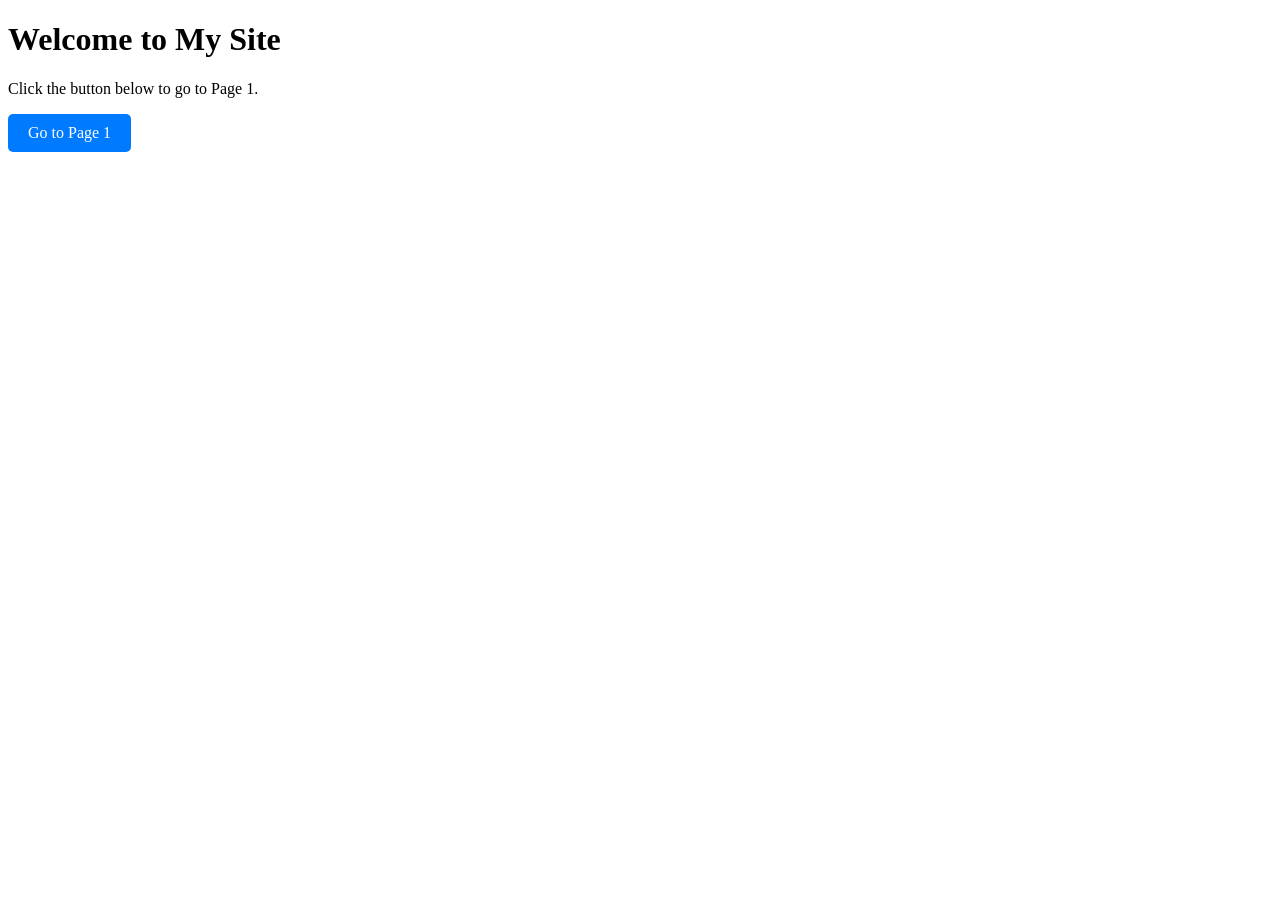
==== index.html @ 8ac1f88d "Create index.html" ====
<!DOCTYPE html>
<html lang="en">
<head>
    <meta charset="UTF-8">
    <meta name="viewport" content="width=device-width, initial-scale=1.0">
    <title>Home Page</title>
    <style>
        .button {
            display: inline-block;
            padding: 10px 20px;
            font-size: 16px;
            color: white;
            background-color: #007BFF;
            text-decoration: none;
            border-radius: 5px;
            transition: background-color 0.3s;
        }
        .button:hover {
            background-color: #0056b3;
        }
    </style>
</head>
<body>

    <h1>Welcome to My Site</h1>
    <p>Click the button below to go to Page 1.</p>

    <a href="page1.html" class="button">Go to Page 1</a>

</body>
</html>
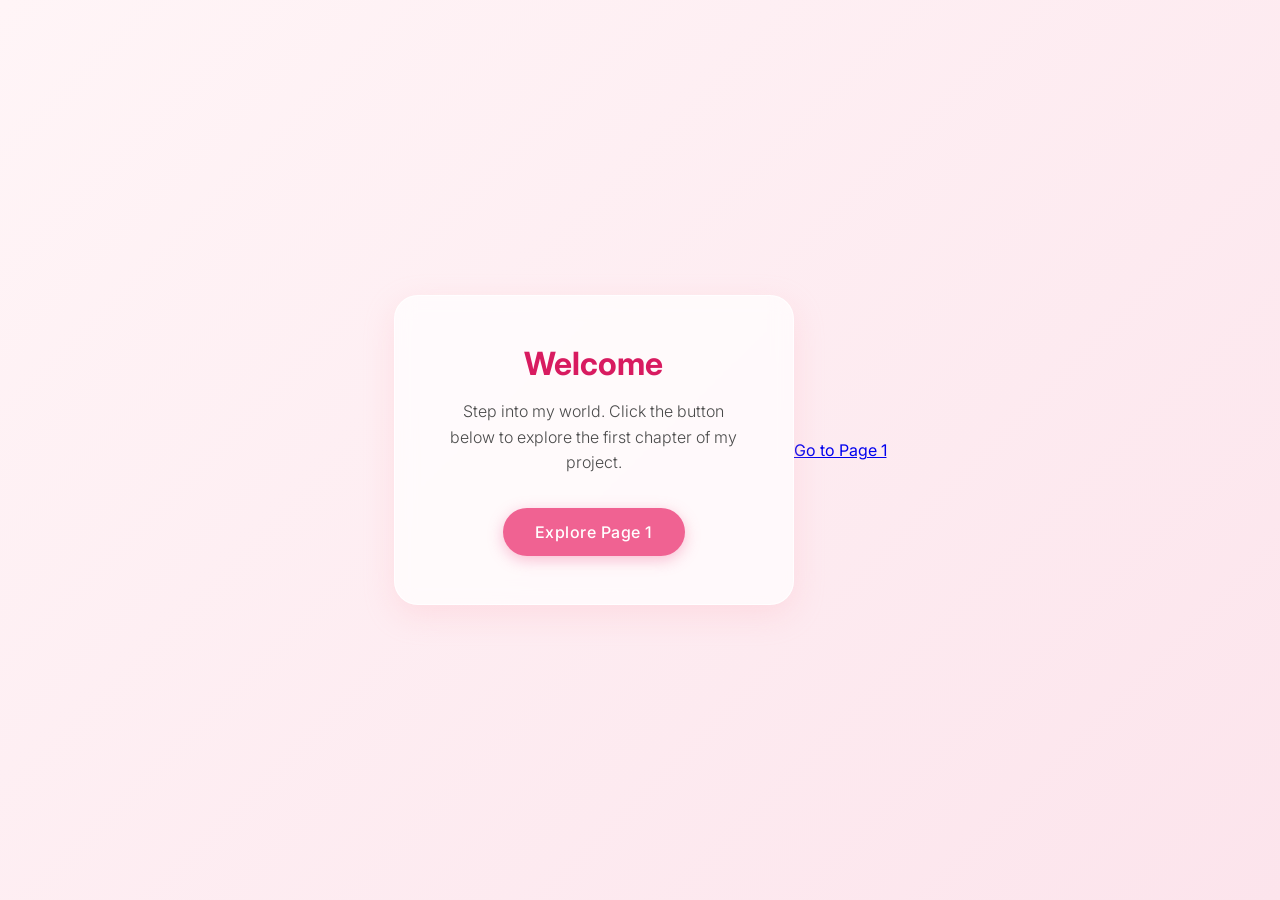
==== commit da491c67: "Update index.html" ====
--- a/index.html
+++ b/index.html
@@ -3,27 +3,87 @@
 <head>
     <meta charset="UTF-8">
     <meta name="viewport" content="width=device-width, initial-scale=1.0">
-    <title>Home Page</title>
+    <title>Welcome | My Site</title>
+    <link href="https://fonts.googleapis.com/css2?family=Inter:wght@300;500;700&display=swap" rel="stylesheet">
+    
     <style>
-        .button {
+        * {
+            margin: 0;
+            padding: 0;
+            box-sizing: border-box;
+        }
+
+        body {
+            font-family: 'Inter', sans-serif;
+            /* Pinkish-white gradient */
+            background: linear-gradient(135deg, #fff5f7 0%, #fce4ec 100%);
+            height: 100vh;
+            display: flex;
+            align-items: center;
+            justify-content: center;
+            color: #4a4a4a;
+        }
+
+        .container {
+            text-align: center;
+            background: rgba(255, 255, 255, 0.7);
+            padding: 3rem;
+            border-radius: 24px;
+            backdrop-filter: blur(10px); /* Glass effect */
+            box-shadow: 0 10px 30px rgba(255, 182, 193, 0.3);
+            max-width: 400px;
+            width: 90%;
+            border: 1px solid rgba(255, 255, 255, 0.8);
+        }
+
+        h1 {
+            font-size: 2rem;
+            margin-bottom: 1rem;
+            font-weight: 700;
+            color: #d81b60; /* Deep pink for contrast */
+        }
+
+        p {
+            font-weight: 300;
+            margin-bottom: 2rem;
+            line-height: 1.6;
+        }
+
+        .btn {
             display: inline-block;
-            padding: 10px 20px;
-            font-size: 16px;
+            text-decoration: none;
+            background-color: #f06292; /* Soft Pink */
             color: white;
-            background-color: #007BFF;
-            text-decoration: none;
-            border-radius: 5px;
-            transition: background-color 0.3s;
+            padding: 14px 32px;
+            border-radius: 50px;
+            font-weight: 500;
+            letter-spacing: 0.5px;
+            transition: all 0.3s ease;
+            box-shadow: 0 4px 15px rgba(240, 98, 146, 0.4);
         }
-        .button:hover {
-            background-color: #0056b3;
+
+        .btn:hover {
+            background-color: #ec407a;
+            transform: translateY(-2px);
+            box-shadow: 0 6px 20px rgba(240, 98, 146, 0.6);
+        }
+
+        .btn:active {
+            transform: translateY(0);
         }
     </style>
 </head>
 <body>
 
-    <h1>Welcome to My Site</h1>
-    <p>Click the button below to go to Page 1.</p>
+    <div class="container">
+        <h1>Welcome</h1>
+        <p>Step into my world. Click the button below to explore the first chapter of my project.</p>
+        
+        <a href="page1.html" class="btn">Explore Page 1</a>
+    </div>
+
+</body>
+</html>
 
     <a href="page1.html" class="button">Go to Page 1</a>
 
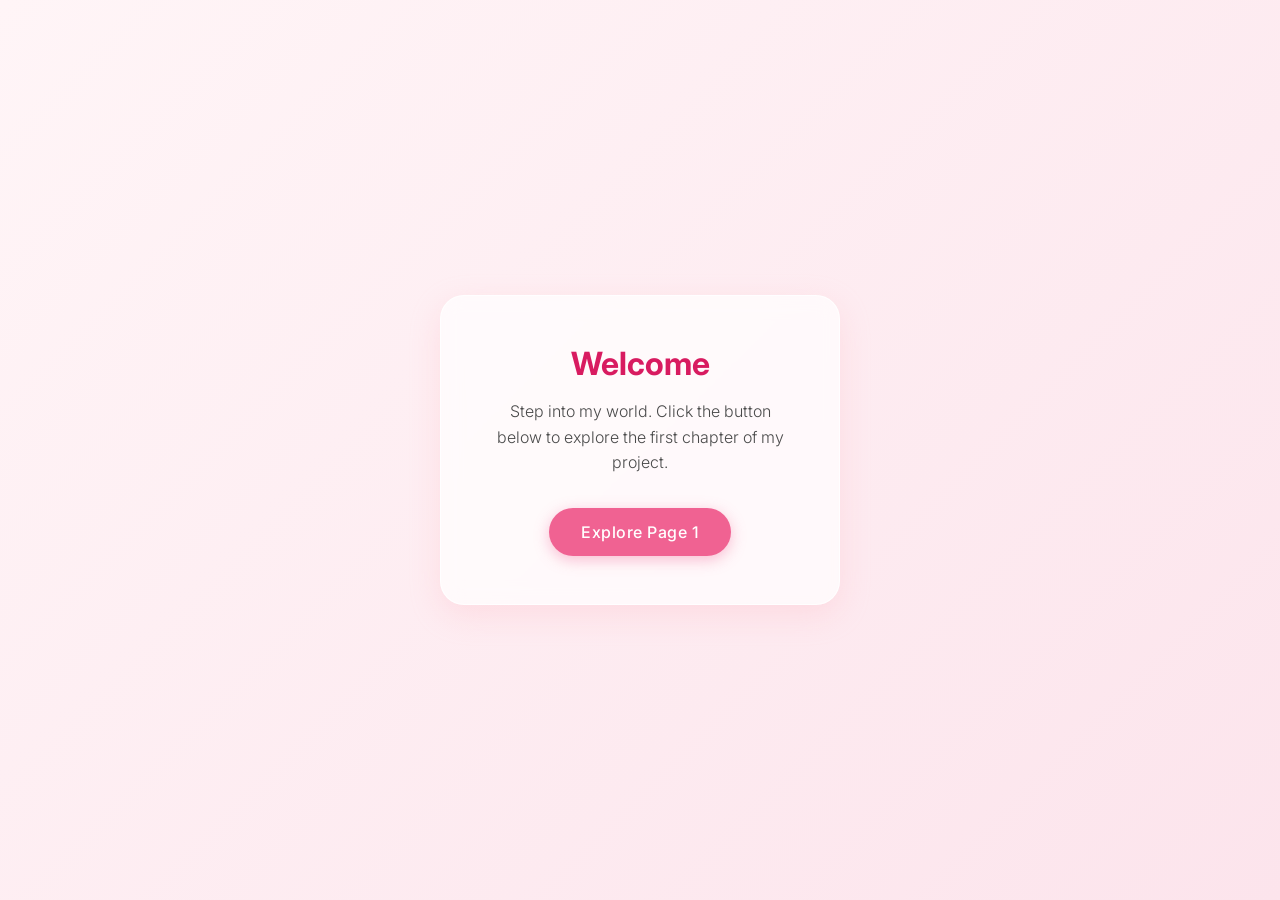
==== commit b040298a: "Update index.html" ====
--- a/index.html
+++ b/index.html
@@ -81,11 +81,3 @@
         
         <a href="page1.html" class="btn">Explore Page 1</a>
     </div>
-
-</body>
-</html>
-
-    <a href="page1.html" class="button">Go to Page 1</a>
-
-</body>
-</html>
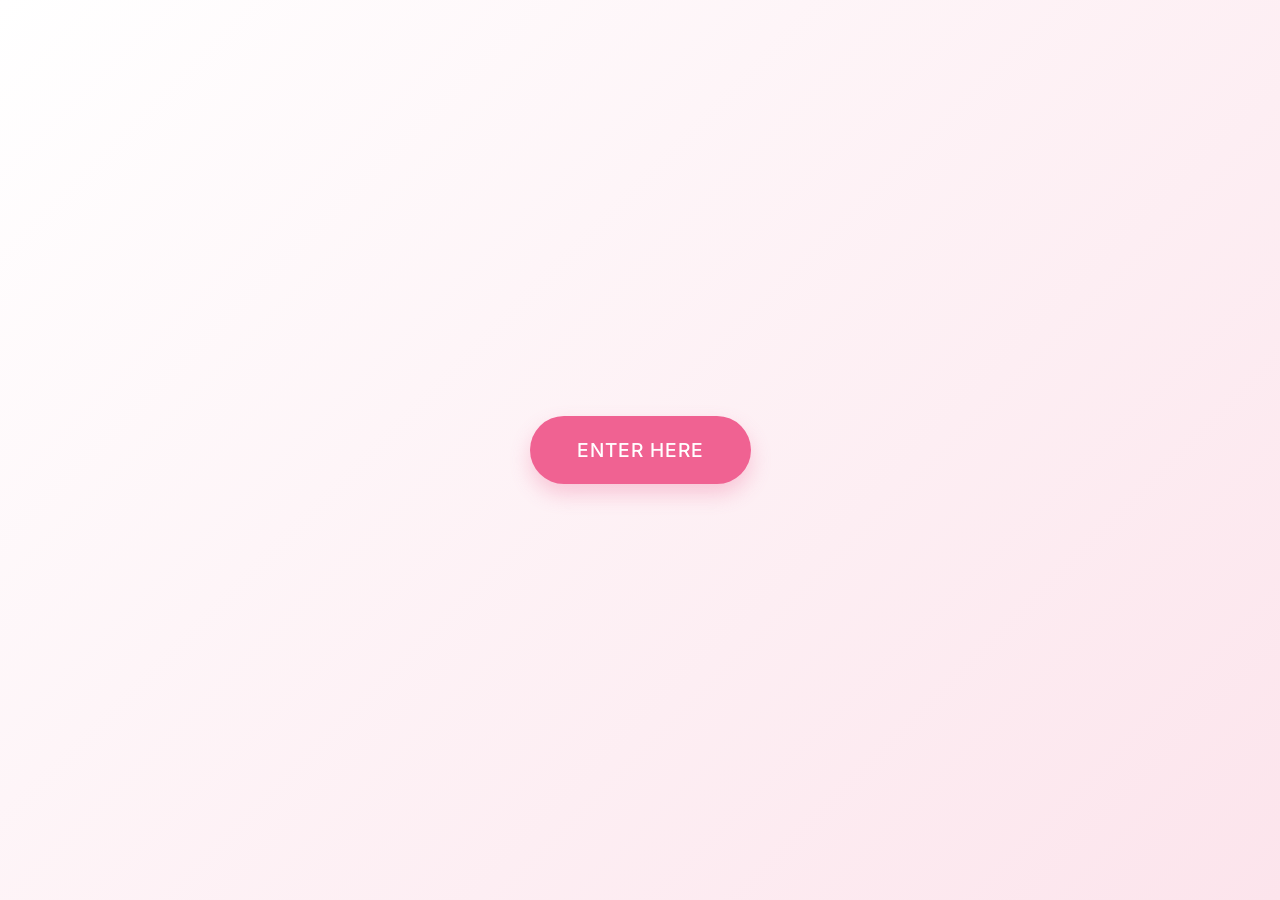
==== commit 53382028: "Update index.html" ====
--- a/index.html
+++ b/index.html
@@ -3,8 +3,8 @@
 <head>
     <meta charset="UTF-8">
     <meta name="viewport" content="width=device-width, initial-scale=1.0">
-    <title>Welcome | My Site</title>
-    <link href="https://fonts.googleapis.com/css2?family=Inter:wght@300;500;700&display=swap" rel="stylesheet">
+    <title>Enter Site</title>
+    <link href="https://fonts.googleapis.com/css2?family=Inter:wght@500&display=swap" rel="stylesheet">
     
     <style>
         * {
@@ -14,70 +14,55 @@
         }
 
         body {
-            font-family: 'Inter', sans-serif;
-            /* Pinkish-white gradient */
-            background: linear-gradient(135deg, #fff5f7 0%, #fce4ec 100%);
+            /* Smooth pinkish-white gradient */
+            background: linear-gradient(135deg, #ffffff 0%, #fce4ec 100%);
             height: 100vh;
             display: flex;
             align-items: center;
             justify-content: center;
-            color: #4a4a4a;
+            font-family: 'Inter', sans-serif;
+            overflow: hidden;
         }
 
-        .container {
-            text-align: center;
-            background: rgba(255, 255, 255, 0.7);
-            padding: 3rem;
-            border-radius: 24px;
-            backdrop-filter: blur(10px); /* Glass effect */
-            box-shadow: 0 10px 30px rgba(255, 182, 193, 0.3);
-            max-width: 400px;
-            width: 90%;
-            border: 1px solid rgba(255, 255, 255, 0.8);
-        }
-
-        h1 {
-            font-size: 2rem;
-            margin-bottom: 1rem;
-            font-weight: 700;
-            color: #d81b60; /* Deep pink for contrast */
-        }
-
-        p {
-            font-weight: 300;
-            margin-bottom: 2rem;
-            line-height: 1.6;
-        }
-
-        .btn {
+        .enter-button {
             display: inline-block;
             text-decoration: none;
             background-color: #f06292; /* Soft Pink */
             color: white;
-            padding: 14px 32px;
+            padding: 20px 45px;
             border-radius: 50px;
+            font-size: 1.2rem;
             font-weight: 500;
-            letter-spacing: 0.5px;
-            transition: all 0.3s ease;
-            box-shadow: 0 4px 15px rgba(240, 98, 146, 0.4);
+            letter-spacing: 1px;
+            text-transform: uppercase;
+            transition: all 0.4s cubic-bezier(0.175, 0.885, 0.32, 1.275);
+            box-shadow: 0 10px 20px rgba(240, 98, 146, 0.3);
+            border: 2px solid transparent;
         }
 
-        .btn:hover {
-            background-color: #ec407a;
-            transform: translateY(-2px);
-            box-shadow: 0 6px 20px rgba(240, 98, 146, 0.6);
+        .enter-button:hover {
+            background-color: #ffffff;
+            color: #f06292;
+            border: 2px solid #f06292;
+            transform: scale(1.1);
+            box-shadow: 0 15px 30px rgba(240, 98, 146, 0.4);
         }
 
-        .btn:active {
-            transform: translateY(0);
+        /* Subtle floating animation */
+        @keyframes float {
+            0% { transform: translateY(0px); }
+            50% { transform: translateY(-10px); }
+            100% { transform: translateY(0px); }
+        }
+
+        .enter-button {
+            animation: float 4s ease-in-out infinite;
         }
     </style>
 </head>
 <body>
 
-    <div class="container">
-        <h1>Welcome</h1>
-        <p>Step into my world. Click the button below to explore the first chapter of my project.</p>
-        
-        <a href="page1.html" class="btn">Explore Page 1</a>
-    </div>
+    <a href="page1.html" class="enter-button">Enter Here</a>
+
+</body>
+</html>
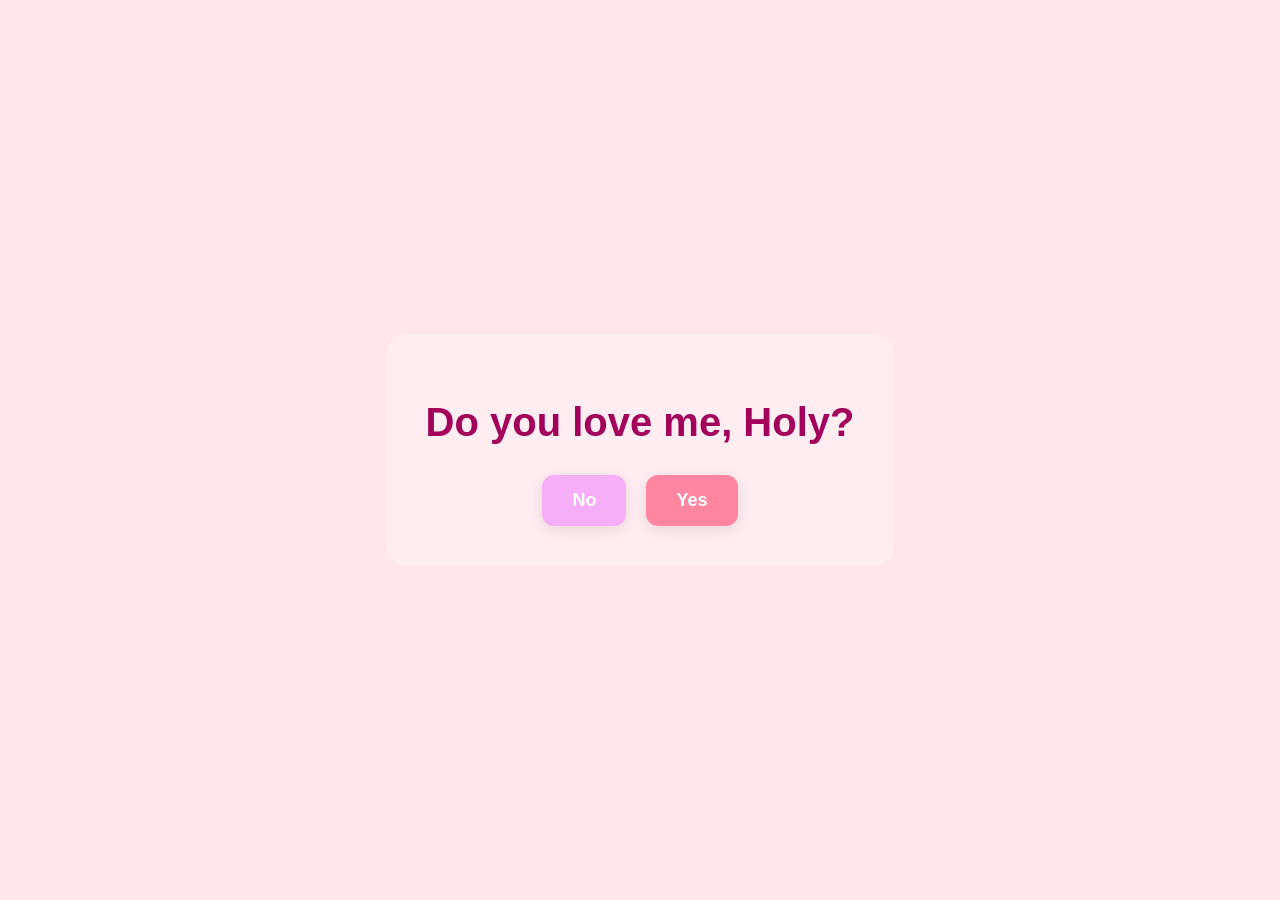
==== commit 26487220: "Update index.html" ====
--- a/index.html
+++ b/index.html
@@ -3,66 +3,121 @@
 <head>
     <meta charset="UTF-8">
     <meta name="viewport" content="width=device-width, initial-scale=1.0">
-    <title>Enter Site</title>
-    <link href="https://fonts.googleapis.com/css2?family=Inter:wght@500&display=swap" rel="stylesheet">
-    
+    <title>For Holy</title>
     <style>
-        * {
+        body {
             margin: 0;
             padding: 0;
-            box-sizing: border-box;
+            display: flex;
+            justify-content: center;
+            align-items: center;
+            height: 100vh;
+            background-color: #ffe5ec; 
+            font-family: 'Arial', sans-serif;
+            overflow: hidden; 
         }
 
-        body {
-            /* Smooth pinkish-white gradient */
-            background: linear-gradient(135deg, #ffffff 0%, #fce4ec 100%);
-            height: 100vh;
-            display: flex;
-            align-items: center;
-            justify-content: center;
-            font-family: 'Inter', sans-serif;
-            overflow: hidden;
+        .container {
+            text-align: center;
+            z-index: 10; 
+            background: rgba(255, 255, 255, 0.3); /* Slight blur effect */
+            padding: 40px;
+            border-radius: 20px;
+            backdrop-filter: blur(5px);
         }
 
-        .enter-button {
-            display: inline-block;
-            text-decoration: none;
-            background-color: #f06292; /* Soft Pink */
-            color: white;
-            padding: 20px 45px;
-            border-radius: 50px;
-            font-size: 1.2rem;
-            font-weight: 500;
-            letter-spacing: 1px;
-            text-transform: uppercase;
-            transition: all 0.4s cubic-bezier(0.175, 0.885, 0.32, 1.275);
-            box-shadow: 0 10px 20px rgba(240, 98, 146, 0.3);
-            border: 2px solid transparent;
+        h1 {
+            color: #a3005c; 
+            margin-bottom: 30px;
+            font-size: 2.5rem;
         }
 
-        .enter-button:hover {
-            background-color: #ffffff;
-            color: #f06292;
-            border: 2px solid #f06292;
-            transform: scale(1.1);
-            box-shadow: 0 15px 30px rgba(240, 98, 146, 0.4);
+        .btn-container {
+            display: flex;
+            gap: 20px;
+            justify-content: center;
+            position: relative;
         }
 
-        /* Subtle floating animation */
-        @keyframes float {
-            0% { transform: translateY(0px); }
-            50% { transform: translateY(-10px); }
-            100% { transform: translateY(0px); }
+        button {
+            padding: 15px 30px;
+            font-size: 18px;
+            border: none;
+            border-radius: 12px;
+            cursor: pointer;
+            font-weight: bold;
+            color: white;
+            transition: all 0.3s ease;
+            box-shadow: 0 4px 15px rgba(0,0,0,0.1);
         }
 
-        .enter-button {
-            animation: float 4s ease-in-out infinite;
+        #yesBtn {
+            background-color: #ff85a1;
+        }
+
+        #noBtn {
+            background-color: #f7aef8;
+            position: relative; /* Necessary for the "runaway" effect if you add it later */
+        }
+
+        button:hover {
+            transform: scale(1.1);
+            filter: brightness(1.1);
+        }
+
+        /* --- HEART STYLES --- */
+        .heart {
+            position: absolute;
+            color: #ff4d6d; 
+            user-select: none;
+            pointer-events: none;
+            z-index: 1; 
+            animation: floatUp ease-in forwards;
+        }
+
+        @keyframes floatUp {
+            0% { transform: translateY(0) rotate(0deg); opacity: 0; }
+            10% { opacity: 1; }
+            100% { transform: translateY(-110vh) rotate(360deg); opacity: 0; }
         }
     </style>
 </head>
 <body>
 
-    <a href="page1.html" class="enter-button">Enter Here</a>
+    <div class="container">
+        <h1>Do you love me, Holy?</h1>
+        <div class="btn-container">
+            <button id="noBtn">No</button>
+            <button id="yesBtn" onclick="location.href='page1.html'">Yes</button>
+        </div>
+    </div>
+
+    <script>
+        // 1. HEART GENERATOR
+        function createHeart() {
+            const heart = document.createElement('div');
+            heart.classList.add('heart');
+            const types = ['❤️', '💖', '💕', '💗', '🌸'];
+            heart.innerHTML = types[Math.floor(Math.random() * types.length)];
+            heart.style.left = Math.random() * 100 + "vw";
+            heart.style.top = "100vh";
+            heart.style.fontSize = (Math.random() * 20 + 15) + "px";
+            heart.style.animationDuration = (Math.random() * 3 + 3) + "s";
+            document.body.appendChild(heart);
+            setTimeout(() => { heart.remove(); }, 6000);
+        }
+        setInterval(createHeart, 300);
+
+        // 2. FUN "NO" BUTTON MOVEMENT (Optional)
+        const noBtn = document.getElementById('noBtn');
+        noBtn.addEventListener('mouseover', () => {
+            const x = Math.random() * (window.innerWidth - noBtn.offsetWidth);
+            const y = Math.random() * (window.innerHeight - noBtn.offsetHeight);
+            noBtn.style.position = "absolute";
+            noBtn.style.left = x + "px";
+            noBtn.style.top = y + "px";
+        });
+    </script>
 
 </body>
 </html>
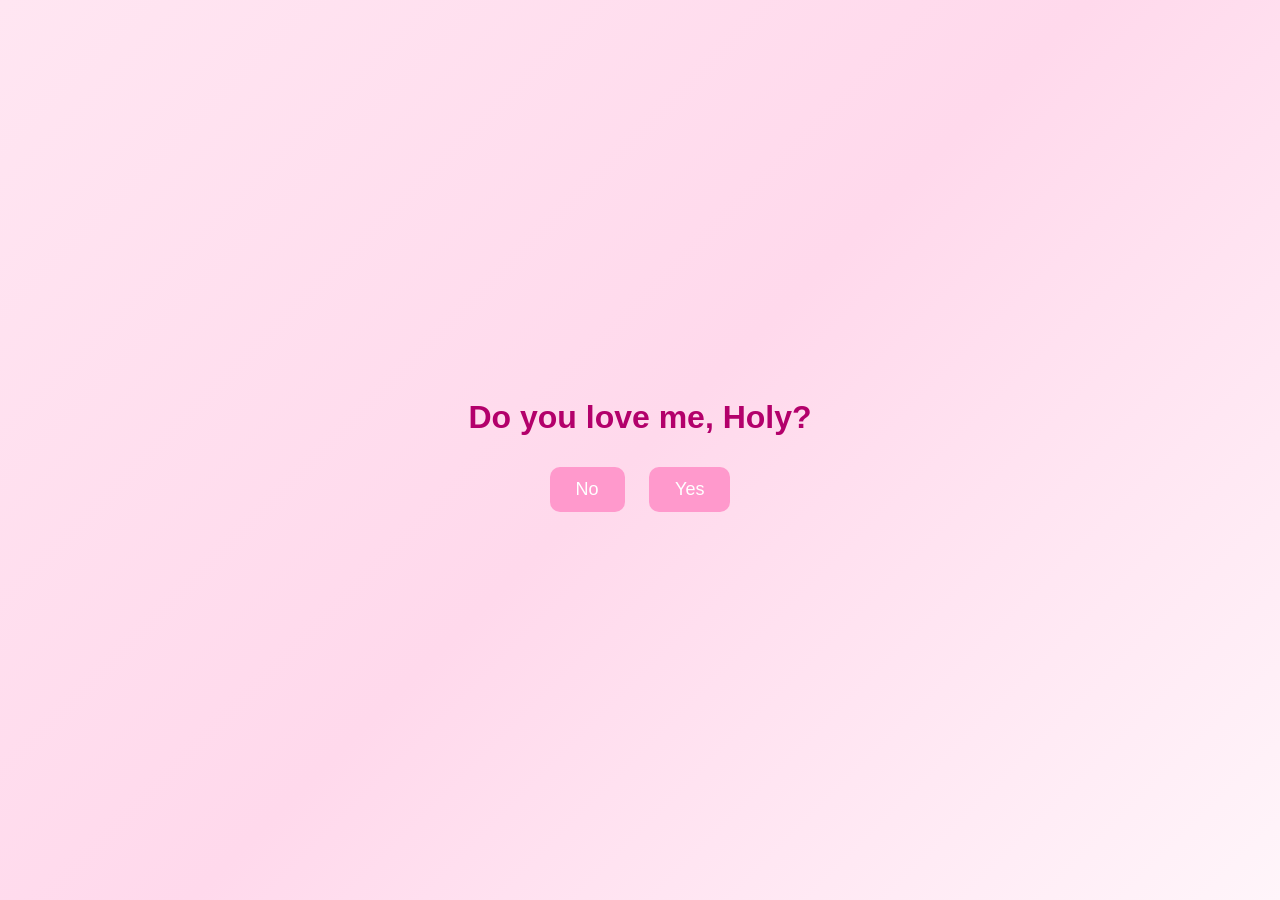
==== commit 79414a67: "Update index.html" ====
--- a/index.html
+++ b/index.html
@@ -3,69 +3,16 @@
 <head>
     <meta charset="UTF-8">
     <meta name="viewport" content="width=device-width, initial-scale=1.0">
-    <title>For Holy</title>
+    <link rel="stylesheet" href="style.css">
     <style>
-        body {
-            margin: 0;
-            padding: 0;
-            display: flex;
-            justify-content: center;
-            align-items: center;
-            height: 100vh;
-            background-color: #ffe5ec; 
-            font-family: 'Arial', sans-serif;
-            overflow: hidden; 
+        /* SMOOTH MOVEMENT CSS */
+        #noBtn {
+            transition: all 0.2s ease; /* This makes the "jump" look like a glide */
+            position: relative; /* Starts in the center, moves when hovered */
+            z-index: 15;
         }
 
-        .container {
-            text-align: center;
-            z-index: 10; 
-            background: rgba(255, 255, 255, 0.3); /* Slight blur effect */
-            padding: 40px;
-            border-radius: 20px;
-            backdrop-filter: blur(5px);
-        }
-
-        h1 {
-            color: #a3005c; 
-            margin-bottom: 30px;
-            font-size: 2.5rem;
-        }
-
-        .btn-container {
-            display: flex;
-            gap: 20px;
-            justify-content: center;
-            position: relative;
-        }
-
-        button {
-            padding: 15px 30px;
-            font-size: 18px;
-            border: none;
-            border-radius: 12px;
-            cursor: pointer;
-            font-weight: bold;
-            color: white;
-            transition: all 0.3s ease;
-            box-shadow: 0 4px 15px rgba(0,0,0,0.1);
-        }
-
-        #yesBtn {
-            background-color: #ff85a1;
-        }
-
-        #noBtn {
-            background-color: #f7aef8;
-            position: relative; /* Necessary for the "runaway" effect if you add it later */
-        }
-
-        button:hover {
-            transform: scale(1.1);
-            filter: brightness(1.1);
-        }
-
-        /* --- HEART STYLES --- */
+        /* HEART STYLES */
         .heart {
             position: absolute;
             color: #ff4d6d; 
@@ -84,40 +31,47 @@
 </head>
 <body>
 
-    <div class="container">
-        <h1>Do you love me, Holy?</h1>
-        <div class="btn-container">
-            <button id="noBtn">No</button>
-            <button id="yesBtn" onclick="location.href='page1.html'">Yes</button>
-        </div>
+<div class="container">
+    <h1>Do you love me, Holy?</h1>
+    <div class="btn-container">
+        <button id="noBtn" onclick="window.close()">No</button>
+        <button id="yesBtn" onclick="location.href='page1.html'">Yes</button>
     </div>
+</div>
 
-    <script>
-        // 1. HEART GENERATOR
-        function createHeart() {
-            const heart = document.createElement('div');
-            heart.classList.add('heart');
-            const types = ['❤️', '💖', '💕', '💗', '🌸'];
-            heart.innerHTML = types[Math.floor(Math.random() * types.length)];
-            heart.style.left = Math.random() * 100 + "vw";
-            heart.style.top = "100vh";
-            heart.style.fontSize = (Math.random() * 20 + 15) + "px";
-            heart.style.animationDuration = (Math.random() * 3 + 3) + "s";
-            document.body.appendChild(heart);
-            setTimeout(() => { heart.remove(); }, 6000);
-        }
-        setInterval(createHeart, 300);
+<script>
+    // 1. HEART GENERATOR
+    function createHeart() {
+        const heart = document.createElement('div');
+        heart.classList.add('heart');
+        const types = ['❤️', '💖', '💕', '💗', '🌸'];
+        heart.innerHTML = types[Math.floor(Math.random() * types.length)];
+        heart.style.left = Math.random() * 100 + "vw";
+        heart.style.top = "100vh";
+        heart.style.fontSize = (Math.random() * 20 + 15) + "px";
+        heart.style.animationDuration = (Math.random() * 3 + 3) + "s";
+        document.body.appendChild(heart);
+        setTimeout(() => { heart.remove(); }, 6000);
+    }
+    setInterval(createHeart, 300);
 
-        // 2. FUN "NO" BUTTON MOVEMENT (Optional)
-        const noBtn = document.getElementById('noBtn');
-        noBtn.addEventListener('mouseover', () => {
-            const x = Math.random() * (window.innerWidth - noBtn.offsetWidth);
-            const y = Math.random() * (window.innerHeight - noBtn.offsetHeight);
-            noBtn.style.position = "absolute";
-            noBtn.style.left = x + "px";
-            noBtn.style.top = y + "px";
-        });
-    </script>
+    // 2. SMOOTH RUNAWAY BUTTON LOGIC
+    const noBtn = document.getElementById('noBtn');
 
+    noBtn.addEventListener('mouseover', () => {
+        // Calculate safe boundaries so it doesn't go off screen
+        // padding of 50px keeps it away from the very edge
+        const maxX = window.innerWidth - noBtn.offsetWidth - 50;
+        const maxY = window.innerHeight - noBtn.offsetHeight - 50;
+
+        const newX = Math.random() * maxX;
+        const newY = Math.random() * maxY;
+
+        noBtn.style.position = "fixed"; // Switches to fixed to move anywhere on screen
+        noBtn.style.left = newX + "px";
+        noBtn.style.top = newY + "px";
+    });
+</script>
+    
 </body>
 </html>
--- a/style.css
+++ b/style.css
@@ -0,0 +1,57 @@
+body {
+    margin: 0;
+    padding: 0;
+    height: 100vh;
+    display: flex;
+    justify-content: center;
+    align-items: center;
+    background: linear-gradient(135deg, #ffe6f2, #ffd9ec, #fff5fa);
+    font-family: Arial, sans-serif;
+    color: #b3006b;
+    text-align: center;
+}
+
+.container {
+    max-width: 600px;
+}
+
+button {
+    padding: 12px 26px;
+    margin: 10px;
+    font-size: 18px;
+    border: none;
+    border-radius: 10px;
+    cursor: pointer;
+    background: #ff99cc;
+    color: white;
+    transition: 0.3s;
+}
+
+button:hover {
+    background: #ff66b3;
+}
+
+.big-heart {
+    font-size: 150px;
+    margin-bottom: 20px;
+}
+.heart {
+  position: absolute;
+  color: #ff4d6d; /* A nice deep pink */
+  font-size: 20px;
+  user-select: none;
+  pointer-events: none;
+  z-index: -1; /* Keeps hearts behind your buttons */
+  animation: floatUp 4s ease-in forwards;
+}
+
+@keyframes floatUp {
+  0% {
+    transform: translateY(0) scale(1);
+    opacity: 1;
+  }
+  100% {
+    transform: translateY(-100px) scale(1.5);
+    opacity: 0;
+  }
+}
